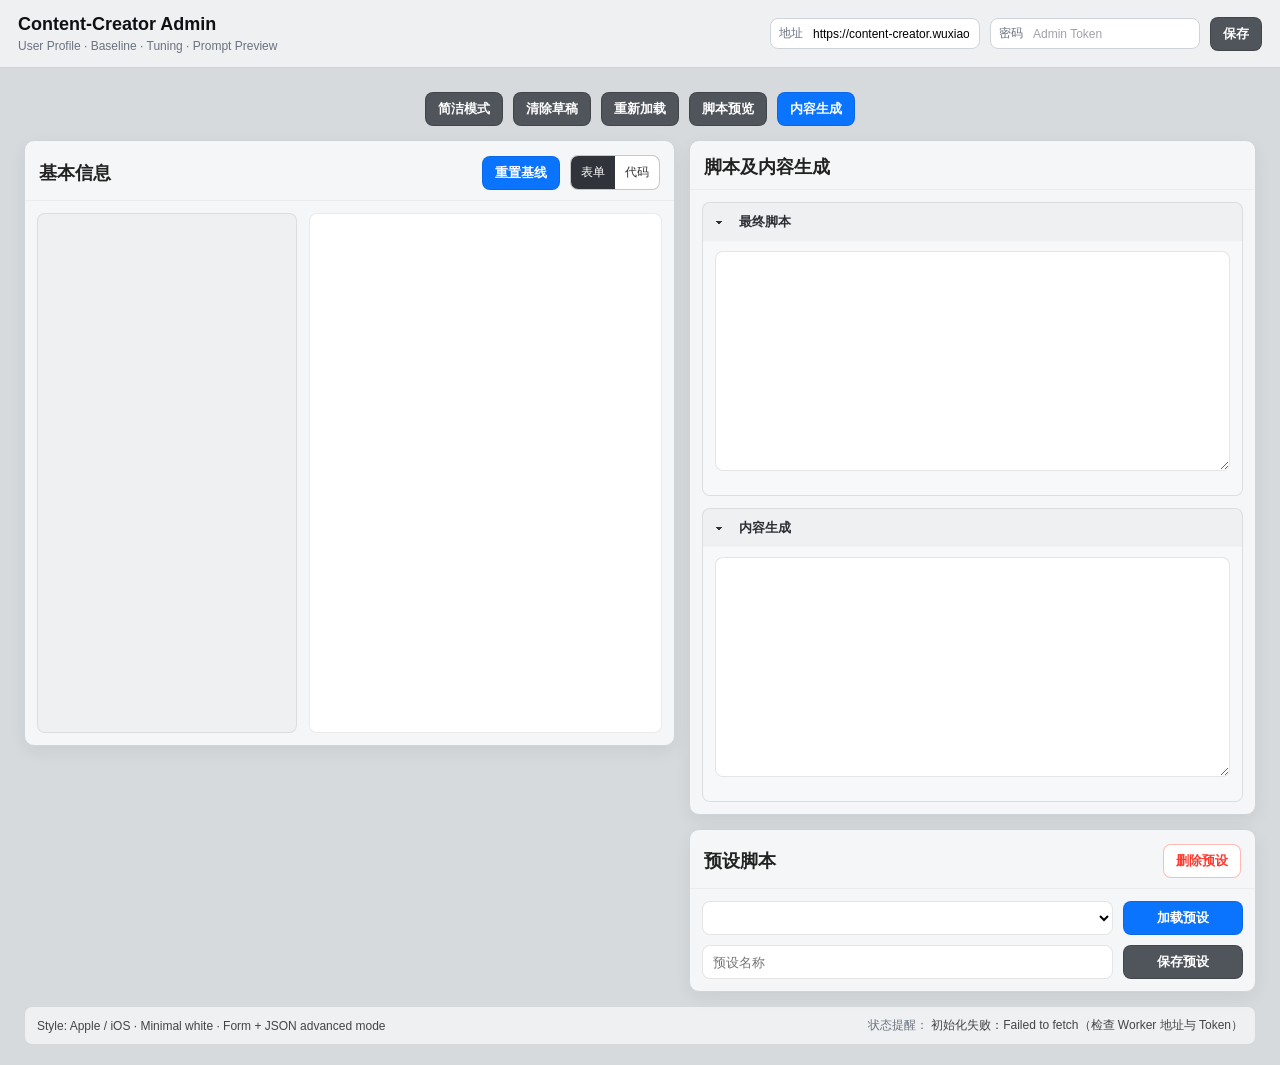
==== admin.html @ 2fc0ff96 "Add files via upload" ====
<!doctype html>
<html lang="zh-CN">
<head>
  <meta charset="utf-8"/>
  <meta name="viewport" content="width=device-width, initial-scale=1"/>
  <title>Content‑Creator Admin</title>
  <link rel="stylesheet" href="./admin.css?v=5"/>
</head>
<body>
  <header class="topbar">
    <div class="brand">
      <div class="brand__title">Content‑Creator Admin</div>
      <div class="brand__sub">User Profile · Baseline · Tuning · Prompt Preview</div>
    </div>

    <div class="connbar">
      <div class="connbar__field">
        <span class="connbar__label">地址</span>
        <input id="workerBaseUrl" placeholder="Worker地址"/>
      </div>
      <div class="connbar__field">
        <span class="connbar__label">密码</span>
        <input id="adminToken" type="password" placeholder="Admin Token"/>
      </div>
      <button class="btn btn--dark" id="btnSaveConn">保存</button>
    </div>
  </header>

  <main class="wrap">
    <div class="actions">
      <button class="btn btn--dark" id="btnSimpleMode">简洁模式</button>
      <button class="btn btn--dark" id="btnClearDraft">清除草稿</button>
      <button class="btn btn--dark" id="btnReloadSchemas">重新加载</button>
      <button class="btn btn--dark" id="btnPreview">脚本预览</button>
      <button class="btn btn--primary" id="btnGenerate">内容生成</button>
    </div>

    <section class="layout">
      <!-- Left: editor -->
      <section class="card card--left">
        <div class="card__head">
          <div class="card__headLeft">
            <div class="card__title">基本信息</div>
          </div>

          <div class="card__headRight">
            <button class="btn btn--primary" id="btnResetBaseline">重置基线</button>
            <div class="seg">
              <button class="seg__btn seg__btn--active" data-pane="form" data-target="left">表单</button>
              <button class="seg__btn" data-pane="json" data-target="left">代码</button>
            </div>
          </div>
        </div>

        <div class="pane pane--active" id="pane_left_form">
          <div class="leftBody">
            <div class="secList" id="secList"></div>
            <div class="secEditor" id="secEditor"></div>
          </div>
        </div>

        <div class="pane" id="pane_left_json">
          <textarea class="jsonbox" id="json_all" spellcheck="false"></textarea>
          <div class="hint small">高级模式：直接编辑整包 JSON（user_profile / baseline / tuning），Ctrl+Enter 或失焦同步。</div>
        </div>
      </section>

      <!-- Right: preview/output/presets -->
      <section class="rightcol">
        <section class="card">
          <div class="card__head">
            <div>
              <div class="card__title">脚本及内容生成</div>
            </div>
          </div>

          <div class="rightBody">
            <div class="acc" data-acc="finalPrompt">
              <div class="acc__head">
                <div class="acc__chev">▾</div>
                <div class="acc__title">最终脚本</div>
              </div>
              <div class="acc__body">
                <textarea class="previewbox" id="promptPreview" spellcheck="false"></textarea>
                <div class="hint small" id="previewMeta"></div>
              </div>
            </div>

            <div class="acc" data-acc="output">
              <div class="acc__head">
                <div class="acc__chev">▾</div>
                <div class="acc__title">内容生成</div>
              </div>
              <div class="acc__body">
                <textarea class="previewbox" id="outputBox" spellcheck="false"></textarea>
                <div class="hint small" id="jobMeta"></div>
              </div>
            </div>
          </div>
        </section>

        <section class="card">
          <div class="card__head">
            <div>
              <div class="card__title">预设脚本</div>
            </div>
            <div class="presetActions">
              <button class="btn btn--danger" id="btnPresetDelete">删除预设</button>
            </div>
          </div>

          <div class="presetBody">
            <div class="presetRow">
              <select id="presetSelect"></select>
              <button class="btn btn--primary" id="btnPresetLoad">加载预设</button>
            </div>
            <div class="presetRow">
              <input id="presetName" placeholder="预设名称"/>
              <button class="btn btn--dark" id="btnPresetSave">保存预设</button>
            </div>
          </div>
        </section>
      </section>
    </section>

    <footer class="foot">
      <div class="foot__left">Style: Apple / iOS · Minimal white · Form + JSON advanced mode</div>
      <div class="foot__right">
        <span class="statusLabel">状态提醒：</span>
        <span id="statusLine"></span>
      </div>
    </footer>
  </main>

<script src="./admin.js?v=5"></script>
</body>
</html>
---- admin.css ----
:root{
  --bg:#d7dadd;
  --panel:#f5f6f7;
  --line:#cfd4da;
  --muted:#6b7280;
  --text:#101114;
  --primary:#0b74ff;
  --danger:#ff3b30;
  --dark:#50555c;
  --shadow: 0 6px 18px rgba(0,0,0,.06);
  --radius:10px;
  --radius2:8px;
  --font: ui-sans-serif, -apple-system, BlinkMacSystemFont, "SF Pro Display", "SF Pro Text", "Segoe UI", Roboto, Helvetica, Arial, "Apple Color Emoji","Segoe UI Emoji";
}
*{box-sizing:border-box}
html,body{height:100%}
body{
  margin:0;
  font-family:var(--font);
  background: var(--bg);
  color:var(--text);
}

.topbar{
  position:sticky; top:0; z-index:10;
  display:flex; align-items:center; justify-content:space-between;
  padding:14px 18px;
  background:#eef0f2;
  border-bottom:1px solid var(--line);
}
.brand__title{ font-size:18px; font-weight:750; }
.brand__sub{ margin-top:4px; color:var(--muted); font-size:12px; }

.connbar{ display:flex; gap:10px; align-items:center; }
.connbar__field{
  display:flex; align-items:center; gap:8px;
  background:#fff;
  border:1px solid var(--line);
  border-radius:8px;
  padding:6px 8px;
}
.connbar__label{ color:var(--muted); font-size:12px; }
.connbar input{
  border:0; outline:none; width:160px; font-size:12px;
}
.connbar input::placeholder{ color:#a1a1aa; }

.wrap{ max-width:1260px; margin:0 auto; padding:14px 14px 20px; }

.actions{ display:flex; gap:10px; justify-content:center; padding:10px 0 14px; }

.layout{ display:grid; gap:14px; grid-template-columns: 1.15fr 1fr; align-items:start; }
@media (max-width: 980px){ .layout{ grid-template-columns: 1fr; } }

.card{
  background: var(--panel);
  border:1px solid var(--line);
  border-radius: var(--radius);
  box-shadow: var(--shadow);
}

.card__head{
  display:flex; align-items:center; justify-content:space-between; gap:10px;
  padding:14px 14px 10px;
  border-bottom:1px solid rgba(0,0,0,.04);
}
.card__title{ font-weight:800; font-size:18px; color:#222; }
.card__headRight{ display:flex; gap:10px; align-items:center; }

.btn{
  height:34px;
  padding:0 12px;
  border-radius:8px;
  border:1px solid rgba(0,0,0,.08);
  background:#fff;
  cursor:pointer;
  font-weight:650;
  font-size:13px;
}
.btn:active{ transform: translateY(1px); }
.btn--dark{ background: var(--dark); color:#fff; border-color: rgba(0,0,0,.18); }
.btn--primary{ background: var(--primary); color:#fff; border-color: rgba(0,0,0,.10); }
.btn--danger{ background:#fff; color: var(--danger); border-color: rgba(255,59,48,.35); }
.btn--danger:hover{ background: rgba(255,59,48,.06); }

.seg{
  display:inline-flex;
  border:1px solid rgba(0,0,0,.22);
  border-radius:8px;
  overflow:hidden;
  background:#fff;
}
.seg__btn{
  border:0;
  background:transparent;
  padding:8px 10px;
  font-size:12px;
  cursor:pointer;
  color:#333;
}
.seg__btn--active{ color:#fff; background: #30343a; }

.pane{ display:none; }
.pane--active{ display:block; }

.leftBody{
  display:grid;
  grid-template-columns: 260px 1fr;
  gap:12px;
  padding:12px;
  align-items:start;
}
@media (max-width: 980px){
  .leftBody{ grid-template-columns: 1fr; }
}

.secList{
  background: #eef0f2;
  border:1px solid rgba(0,0,0,.08);
  border-radius: var(--radius2);
  padding:8px;
  max-height: calc(100vh - 220px);
  overflow:auto;
}
.secList::-webkit-scrollbar{ width: 10px; }
.secList::-webkit-scrollbar-thumb{
  background: rgba(17,24,39,.18);
  border-radius: 10px;
  border: 3px solid transparent;
  background-clip: content-box;
}
.secItem{
  display:flex; align-items:center; gap:10px;
  padding:10px 10px;
  border-radius: 8px;
  cursor:pointer;
  user-select:none;
}
.secItem:hover{ background: rgba(0,0,0,.04); }
.secItem--active{ background: rgba(0,0,0,.06); }
.secItem__chev{ width:14px; color:#2f343a; }
.secItem__title{ flex:1; font-size:13px; font-weight:650; color:#2a2d33; }
.secItem__badge{
  width:18px; height:18px; border-radius:999px;
  display:flex; align-items:center; justify-content:center;
  border:1px solid rgba(0,0,0,.25);
  font-size:12px;
  color:#2a2d33;
}
.secItem__badge--on{
  background:#2f343a; color:#fff; border-color:#2f343a;
}

.secEditor{
  background:#fff;
  border:1px solid rgba(0,0,0,.08);
  border-radius: var(--radius2);
  padding:12px;
  min-height: 520px;
}

.section{ margin-bottom:14px; }
.section__title{ font-weight:800; font-size:14px; margin-bottom:8px; }
.section__sub{ color:var(--muted); font-size:12px; margin:4px 0 10px; }

.f{ margin-bottom:12px; }
.f__label{ font-size:12px; font-weight:700; color:#222; }
.f__help{ font-size:11px; color:var(--muted); margin:4px 0 6px; }
.ctl{ width:100%; }
.ctl input[type="text"], .ctl input[type="number"], .ctl textarea, .ctl select{
  width:100%;
  height:34px;
  border:1px solid rgba(0,0,0,.10);
  border-radius:8px;
  padding:0 10px;
  outline:none;
  background:#fff;
}
.ctl textarea{ height:auto; min-height:96px; padding:10px; }
.ctl input:focus, .ctl textarea:focus, .ctl select:focus{
  border-color: rgba(11,116,255,.35);
  box-shadow: 0 0 0 2px rgba(11,116,255,.08);
}
.row{ display:flex; gap:10px; align-items:center; flex-wrap:wrap; }
.mini{ font-size:11px; color:var(--muted); }
.tags{ display:flex; gap:8px; flex-wrap:wrap; }
.tag{ border:1px solid rgba(0,0,0,.14); border-radius:999px; padding:6px 10px; cursor:pointer; user-select:none; background:#fff; }
.tag--on{ background: rgba(11,116,255,.10); border-color: rgba(11,116,255,.25); }
.kv{ display:grid; grid-template-columns: 1fr 120px; gap:8px; }

.rightcol{ display:flex; flex-direction:column; gap:14px; }
.rightBody{ padding:12px; display:flex; flex-direction:column; gap:12px; }

.acc{
  background:#eef0f2;
  border:1px solid rgba(0,0,0,.08);
  border-radius: var(--radius2);
  overflow:hidden;
}
.acc__head{
  display:flex; align-items:center; gap:10px;
  padding:10px 12px;
  cursor:pointer;
  user-select:none;
}
.acc__chev{ width:14px; color:#2f343a; }
.acc__title{ font-weight:750; font-size:13px; color:#2a2d33; }
.acc__body{ padding:10px 12px 12px; background:#f7f8f9; display:block; }
.acc--collapsed .acc__body{ display:none; }
.acc--collapsed .acc__chev{ transform: rotate(-90deg); }

.jsonbox, .previewbox{
  width:100%;
  min-height:220px;
  border:1px solid rgba(0,0,0,.10);
  border-radius:8px;
  padding:12px;
  outline:none;
  font-family: ui-monospace, SFMono-Regular, Menlo, Monaco, Consolas, "Liberation Mono", "Courier New", monospace;
  font-size:12px;
  line-height:1.45;
  background:#fff;
}
.hint{ margin-top:8px; font-size:12px; color:var(--muted); }
.hint.small{ font-size:11px; }

.presetBody{ padding:12px; display:flex; flex-direction:column; gap:10px; }
.presetRow{ display:grid; grid-template-columns: 1fr 120px; gap:10px; align-items:center; }
.presetRow select, .presetRow input{
  height:34px;
  border:1px solid rgba(0,0,0,.10);
  border-radius:8px;
  padding:0 10px;
  width:100%;
  outline:none;
  background:#fff;
}
.presetActions{ display:flex; gap:10px; align-items:center; }

.foot{
  margin-top:14px;
  display:flex; justify-content:space-between; align-items:center;
  padding:10px 12px;
  background:#eef0f2;
  border:1px solid rgba(0,0,0,.10);
  border-radius: var(--radius2);
  color:#444;
  font-size:12px;
}
.statusLabel{ color:var(--muted); }

.mode-simple .secEditor{ display:none; }
.mode-simple .leftBody{ grid-template-columns: 1fr; }
.mode-simple .secList{ max-height: calc(100vh - 250px); }

/* 固定左侧编辑区整体高度 */
.leftBody{
  align-items: stretch;
}

/* 右侧编辑面板：限制高度 + 内部滚动 */
.secEditor{
  max-height: calc(100vh - 300px); /* 可微调 */
  overflow-y: auto;
}

/* 滚动条风格（低干扰） */
.secEditor::-webkit-scrollbar{
  width: 10px;
}
.secEditor::-webkit-scrollbar-thumb{
  background: rgba(17,24,39,.18);
  border-radius: 10px;
  border: 3px solid transparent;
  background-clip: content-box;
}
.secEditor::-webkit-scrollbar-track{
  background: transparent;
}



/* v5 usability fixes */
.promptPre{ overflow:auto; max-height: 56vh; white-space: pre; }
textarea{ resize: vertical; }
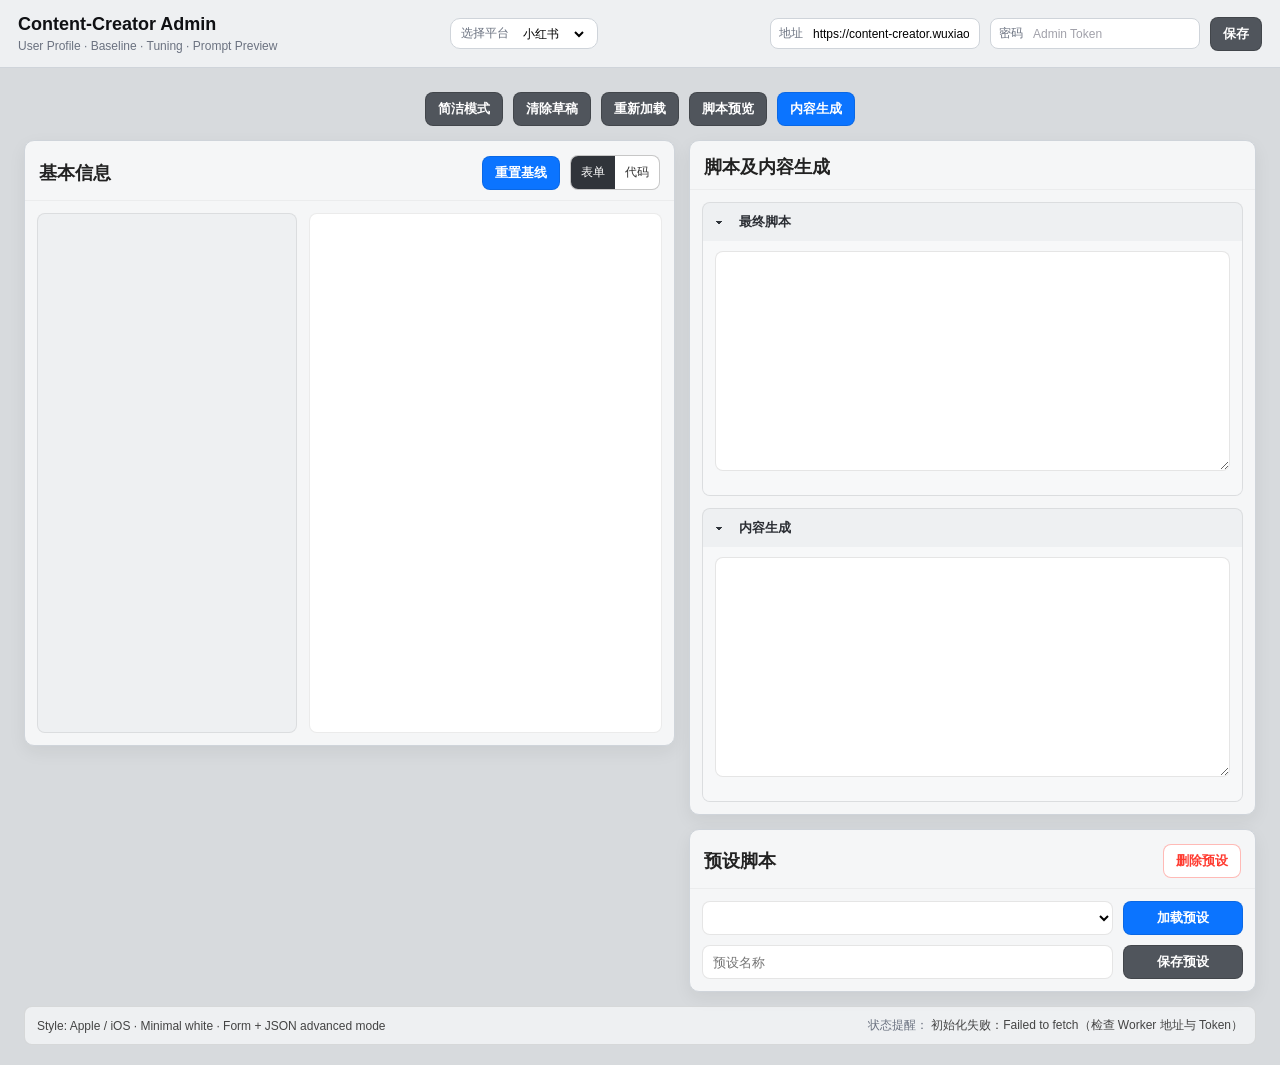
==== commit f120376c: "Add files via upload" ====
--- a/admin.html
+++ b/admin.html
@@ -11,6 +11,14 @@
     <div class="brand">
       <div class="brand__title">Content‑Creator Admin</div>
       <div class="brand__sub">User Profile · Baseline · Tuning · Prompt Preview</div>
+    </div>
+
+    <div class="platformbar">
+      <span class="platformbar__label">选择平台</span>
+      <select id="platformTopSelect" class="platformbar__select">
+        <option value="xiaohongshu">小红书</option>
+        <option value="douyin_copy">抖音/快手</option>
+      </select>
     </div>
 
     <div class="connbar">
--- a/admin.css
+++ b/admin.css
@@ -31,6 +31,23 @@
 .brand__title{ font-size:18px; font-weight:750; }
 .brand__sub{ margin-top:4px; color:var(--muted); font-size:12px; }
 
+.platformbar{
+  display:flex;
+  align-items:center;
+  gap:10px;
+  padding:6px 10px;
+  border:1px solid var(--line);
+  border-radius:10px;
+  background:#fff;
+}
+.platformbar__label{ color:var(--muted); font-size:12px; }
+.platformbar__select{
+  border:0;
+  outline:none;
+  font-size:12px;
+  background:transparent;
+}
+
 .connbar{ display:flex; gap:10px; align-items:center; }
 .connbar__field{
   display:flex; align-items:center; gap:8px;
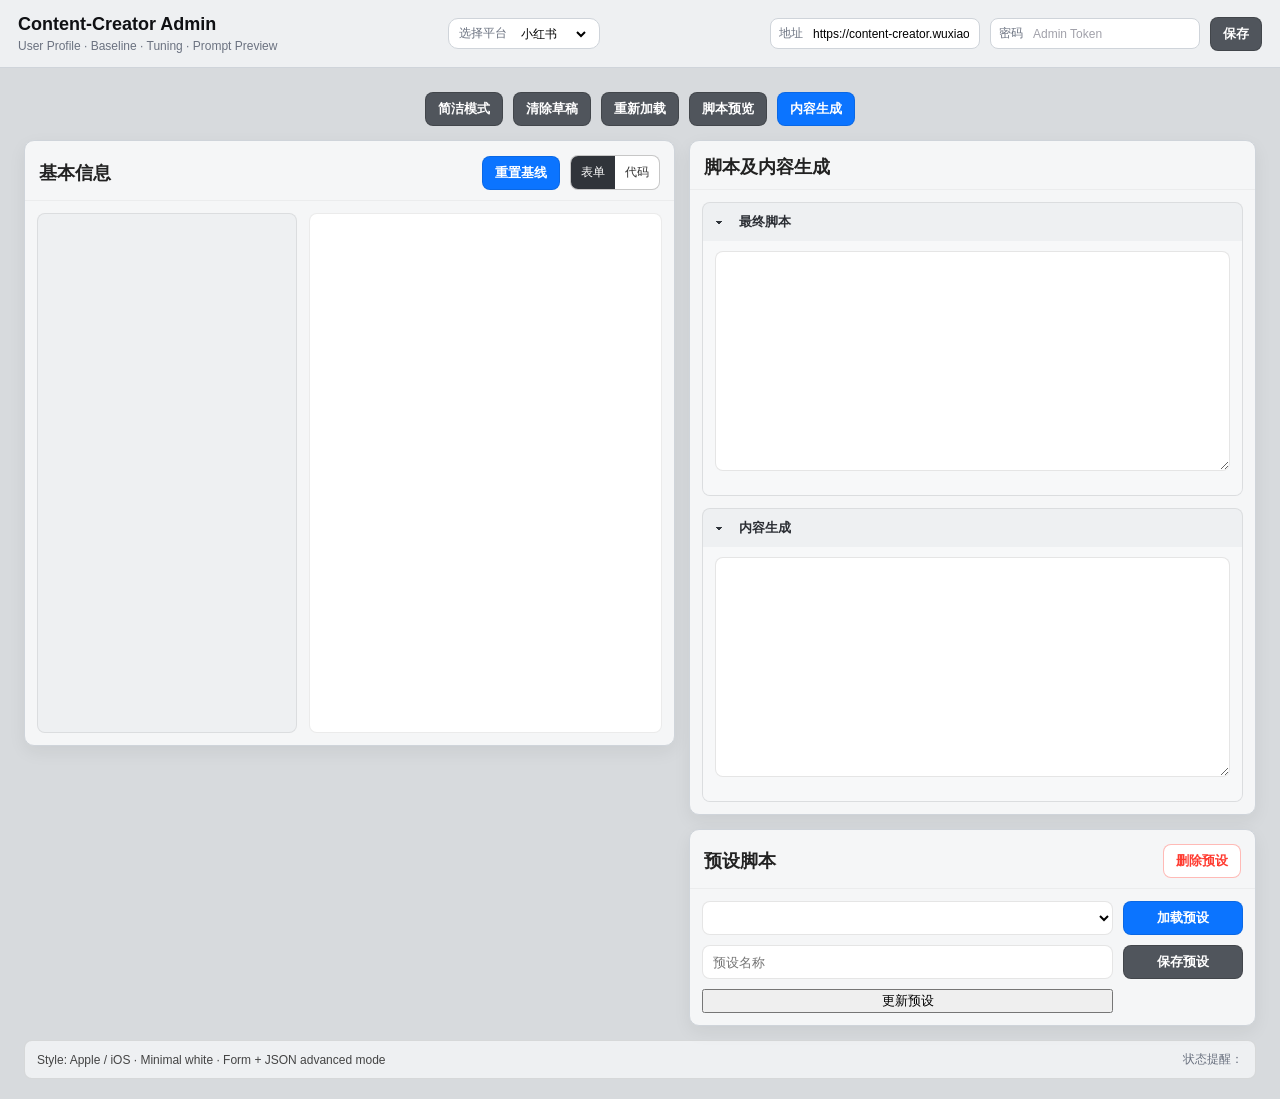
==== commit 10179996: "Add files via upload" ====
--- a/admin.html
+++ b/admin.html
@@ -125,6 +125,7 @@
             <div class="presetRow">
               <input id="presetName" placeholder="预设名称"/>
               <button class="btn btn--dark" id="btnPresetSave">保存预设</button>
+              <button class=\"btn\" id=\"btnPresetUpdate\">更新预设</button>
             </div>
           </div>
         </section>
